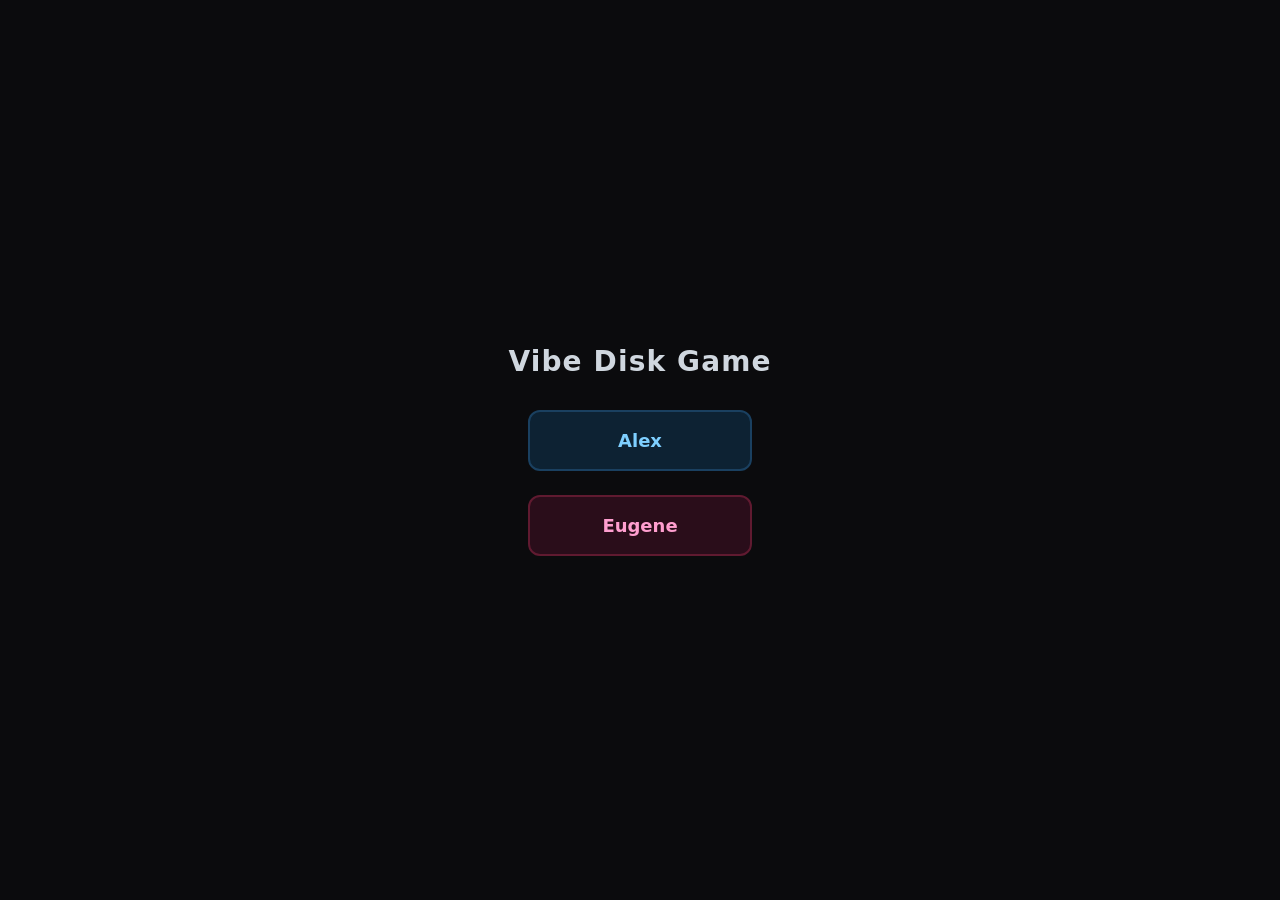
==== alex.html @ aec58927 "Add player selection landing page; split into alex.html and eugene.html index.html is now a menu scr" ====
<!doctype html>
<html>
<head>
  <meta charset="utf-8">
  <meta name="viewport" content="width=device-width,initial-scale=1">
  <title>Vibe Disk Game — Alex</title>
  <script>if(!sessionStorage.getItem('fromMenu'))location.replace('index.html');else sessionStorage.removeItem('fromMenu');</script>
  <link rel="stylesheet" href="style.css">
</head>
<body data-player="alex">
  <canvas id="game"></canvas>
  <div id="ui">Click the disk to stop it, drag, then release to fling.</div>
  <div id="panel">
    <button id="resetDisk">Reset</button>
  </div>
  <script type="module" src="main.js"></script>
</body>
</html>
---- style.css ----
html,body{height:100%;margin:0;background:#0b0b0d;color:#e6eef6;font-family:Inter, system-ui, -apple-system, 'Segoe UI', Roboto, 'Helvetica Neue', Arial;overscroll-behavior:none;overflow:hidden;touch-action:none}
canvas{display:block;width:100%;height:100%;touch-action:none}
#ui{position:fixed;left:12px;top:12px;background:rgba(0,0,0,0.45);padding:8px 10px;border-radius:8px;font-size:13px}

#panel{position:fixed;right:12px;top:12px;width:240px;background:rgba(0,0,0,0.5);padding:12px;border-radius:10px;font-size:13px;color:#e6eef6}
#panel h4{margin:0 0 8px 0;font-size:14px}
#panel .row{display:block;margin:6px 0}
#panel input[type=range]{width:100%;margin-top:6px}
#panel button{background:#14323a;color:#e6eef6;border:none;padding:6px 8px;border-radius:6px;cursor:pointer}
#panel button:hover{background:#1b4a4f}

#nav{position:fixed;bottom:0;left:0;right:0;display:flex;justify-content:center;gap:0;z-index:10}
.nav-btn{flex:1;max-width:200px;padding:12px 0;background:rgba(0,0,0,0.5);color:#e6eef6;border:none;border-top:2px solid transparent;font-size:14px;cursor:pointer}
.nav-btn:hover{background:rgba(255,255,255,0.1)}
.nav-btn.active{border-top-color:#e6eef6;background:rgba(255,255,255,0.08)}
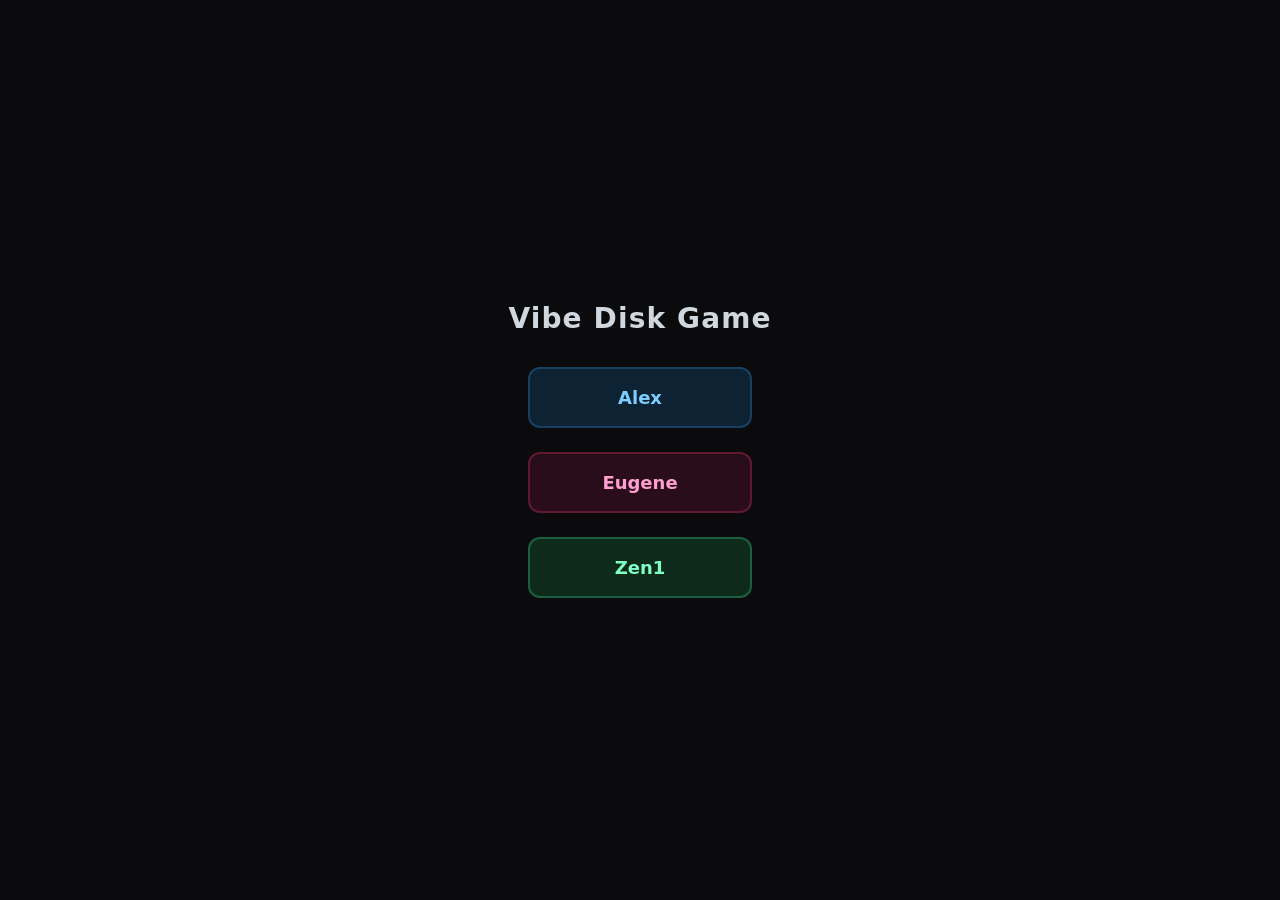
==== commit 975c7273: "Alex (Drift): auto-drift intro, ±/Erase-Draw buttons, mobile-friendly panel - Auto-drift intro: disk" ====
--- a/alex.html
+++ b/alex.html
@@ -9,9 +9,13 @@
 </head>
 <body data-player="alex">
   <canvas id="game"></canvas>
-  <div id="ui">Click the disk to stop it, drag, then release to fling.</div>
+  <div id="ui">Wiggle the disk.</div>
   <div id="panel">
     <button id="resetDisk">Reset</button>
+    <button id="pauseBtn">⏸ Pause</button>
+    <button id="slowerBtn">−</button>
+    <button id="fasterBtn">+</button>
+    <button id="reverseBtn">Erase</button>
   </div>
   <script type="module" src="main.js"></script>
 </body>
--- a/style.css
+++ b/style.css
@@ -1,13 +1,20 @@
+*{-webkit-user-select:none;user-select:none;-webkit-touch-callout:none}
 html,body{height:100%;margin:0;background:#0b0b0d;color:#e6eef6;font-family:Inter, system-ui, -apple-system, 'Segoe UI', Roboto, 'Helvetica Neue', Arial;overscroll-behavior:none;overflow:hidden;touch-action:none}
 canvas{display:block;width:100%;height:100%;touch-action:none}
-#ui{position:fixed;left:12px;top:12px;background:rgba(0,0,0,0.45);padding:8px 10px;border-radius:8px;font-size:13px}
+#ui{position:fixed;left:12px;bottom:12px;background:rgba(0,0,0,0.45);padding:8px 10px;border-radius:8px;font-size:13px;pointer-events:none;transition:opacity 0.6s ease}
+#ui.hidden{opacity:0}
 
-#panel{position:fixed;right:12px;top:12px;width:240px;background:rgba(0,0,0,0.5);padding:12px;border-radius:10px;font-size:13px;color:#e6eef6}
-#panel h4{margin:0 0 8px 0;font-size:14px}
+#panel{position:fixed;right:12px;top:12px;padding:12px;font-size:13px;color:#e6eef6;pointer-events:none;display:flex;flex-wrap:wrap;justify-content:flex-end;gap:6px;max-width:calc(100vw - 24px)}
+body[data-player="alex"] #panel{top:auto;bottom:12px}
 #panel .row{display:block;margin:6px 0}
-#panel input[type=range]{width:100%;margin-top:6px}
-#panel button{background:#14323a;color:#e6eef6;border:none;padding:6px 8px;border-radius:6px;cursor:pointer}
-#panel button:hover{background:#1b4a4f}
+#panel #resetDisk,#panel #fullscreenBtn,#panel #pauseBtn,#panel #reverseBtn,#panel #fasterBtn,#panel #slowerBtn{background:#14323a;color:#e6eef6;padding:12px 16px;min-width:40px;border-radius:8px;cursor:pointer;display:inline-block;margin:4px 2px;border:none;font:inherit;font-size:15px;pointer-events:auto}
+#panel #resetDisk:hover,#panel #fullscreenBtn:hover,#panel #pauseBtn:hover,#panel #reverseBtn:hover,#panel #fasterBtn:hover,#panel #slowerBtn:hover{background:#1b4a4f}
+#panel #resetDisk:disabled,#panel #fullscreenBtn:disabled,#panel #pauseBtn:disabled,#panel #reverseBtn:disabled,#panel #fasterBtn:disabled,#panel #slowerBtn:disabled{opacity:0.35;cursor:not-allowed}
+#panel #resetDisk:disabled:hover,#panel #fullscreenBtn:disabled:hover,#panel #pauseBtn:disabled:hover,#panel #reverseBtn:disabled:hover,#panel #fasterBtn:disabled:hover,#panel #slowerBtn:disabled:hover{background:#14323a}
+.hand-btn{position:fixed;bottom:12px;background:#14323a;color:#e6eef6;padding:6px 8px;border-radius:6px;cursor:pointer;font:13px Inter,system-ui,-apple-system,'Segoe UI',Roboto,'Helvetica Neue',Arial;pointer-events:auto;z-index:10}
+.hand-btn:hover{background:#1b4a4f}
+.hand-left{left:12px}
+.hand-right{right:12px}
 
 #nav{position:fixed;bottom:0;left:0;right:0;display:flex;justify-content:center;gap:0;z-index:10}
 .nav-btn{flex:1;max-width:200px;padding:12px 0;background:rgba(0,0,0,0.5);color:#e6eef6;border:none;border-top:2px solid transparent;font-size:14px;cursor:pointer}
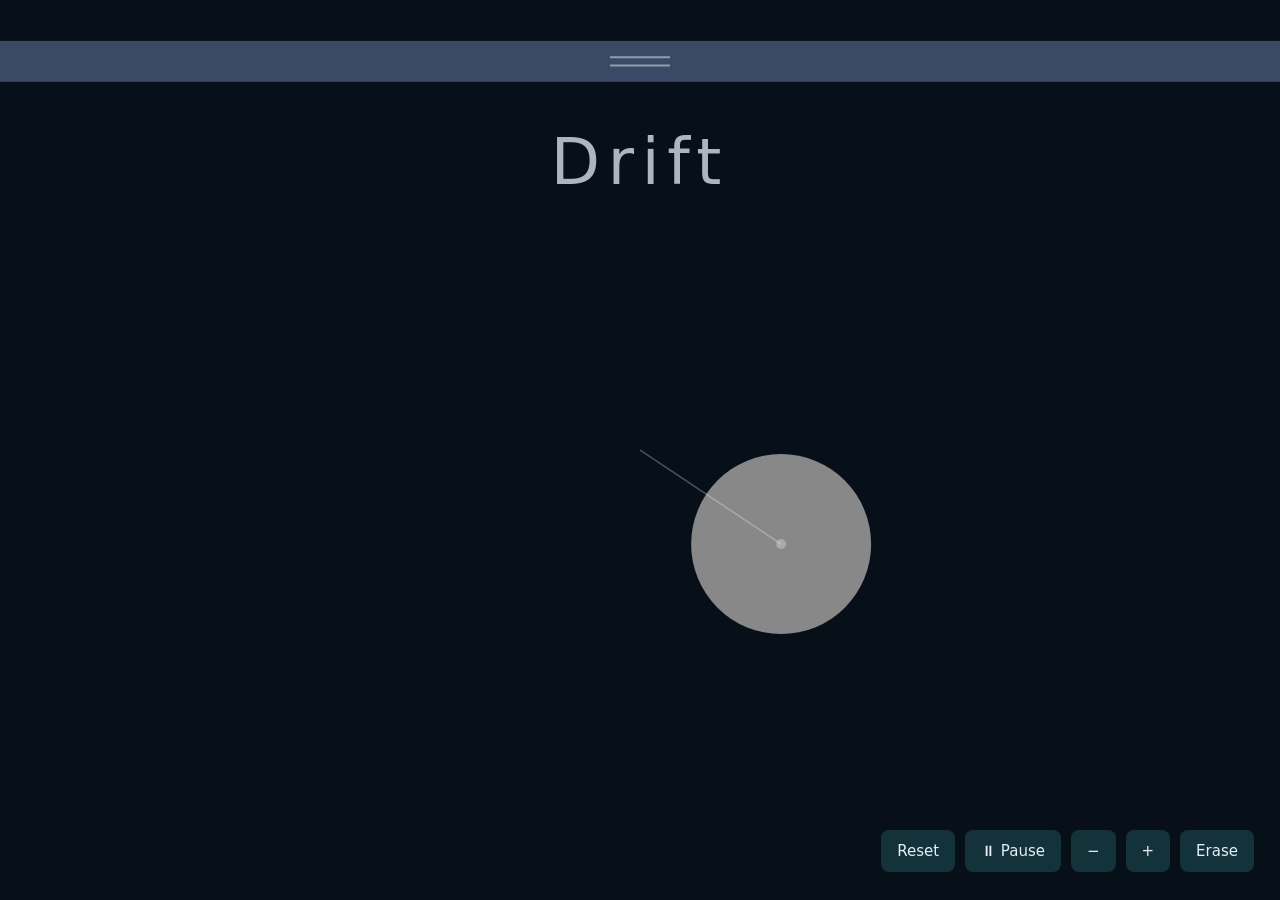
==== commit 425bcfde: "Restored the main landing page." ====
--- a/alex.html
+++ b/alex.html
@@ -3,13 +3,22 @@
 <head>
   <meta charset="utf-8">
   <meta name="viewport" content="width=device-width,initial-scale=1">
-  <title>Vibe Disk Game — Alex</title>
-  <script>if(!sessionStorage.getItem('fromMenu'))location.replace('index.html');else sessionStorage.removeItem('fromMenu');</script>
+  <title>Drift</title>
+  <meta name="description" content="A fidget to pass time">
+  <meta property="og:title" content="Drift">
+  <meta property="og:description" content="A fidget to pass time">
+  <meta property="og:url" content="https://vibediskgame.web.app/">
+  <meta property="og:type" content="website">
+  <meta property="og:image" content="https://vibediskgame.web.app/og-preview.png">
+  <meta name="twitter:card" content="summary">
+  <meta name="twitter:title" content="Drift">
+  <meta name="twitter:description" content="A fidget to pass time">
+  <link rel="icon" type="image/svg+xml" href='data:image/svg+xml;utf8,<svg xmlns="http://www.w3.org/2000/svg" viewBox="0 0 32 32"><rect width="32" height="32" fill="%23071018"/><circle cx="16" cy="16" r="10" fill="%23888888"/></svg>'>
   <link rel="stylesheet" href="style.css">
 </head>
 <body data-player="alex">
   <canvas id="game"></canvas>
-  <div id="ui">Wiggle the disk.</div>
+  <div id="ui">Drift</div>
   <div id="panel">
     <button id="resetDisk">Reset</button>
     <button id="pauseBtn">⏸ Pause</button>
--- a/style.css
+++ b/style.css
@@ -1,21 +1,25 @@
 *{-webkit-user-select:none;user-select:none;-webkit-touch-callout:none}
 html,body{height:100%;margin:0;background:#0b0b0d;color:#e6eef6;font-family:Inter, system-ui, -apple-system, 'Segoe UI', Roboto, 'Helvetica Neue', Arial;overscroll-behavior:none;overflow:hidden;touch-action:none}
 canvas{display:block;width:100%;height:100%;touch-action:none}
-#ui{position:fixed;left:12px;bottom:12px;background:rgba(0,0,0,0.45);padding:8px 10px;border-radius:8px;font-size:13px;pointer-events:none;transition:opacity 0.6s ease}
+#ui{position:fixed;left:50%;top:18%;transform:translate(-50%,-50%);font-size:clamp(36px,9vw,64px);font-weight:300;letter-spacing:0.12em;color:rgba(230,238,246,0.75);pointer-events:none;transition:opacity 1s ease;text-align:center;white-space:nowrap;user-select:none}
 #ui.hidden{opacity:0}
 
 #panel{position:fixed;right:12px;top:12px;padding:12px;font-size:13px;color:#e6eef6;pointer-events:none;display:flex;flex-wrap:wrap;justify-content:flex-end;gap:6px;max-width:calc(100vw - 24px)}
 body[data-player="alex"] #panel{top:auto;bottom:12px}
 #panel .row{display:block;margin:6px 0}
-#panel #resetDisk,#panel #fullscreenBtn,#panel #pauseBtn,#panel #reverseBtn,#panel #fasterBtn,#panel #slowerBtn{background:#14323a;color:#e6eef6;padding:12px 16px;min-width:40px;border-radius:8px;cursor:pointer;display:inline-block;margin:4px 2px;border:none;font:inherit;font-size:15px;pointer-events:auto}
-#panel #resetDisk:hover,#panel #fullscreenBtn:hover,#panel #pauseBtn:hover,#panel #reverseBtn:hover,#panel #fasterBtn:hover,#panel #slowerBtn:hover{background:#1b4a4f}
-#panel #resetDisk:disabled,#panel #fullscreenBtn:disabled,#panel #pauseBtn:disabled,#panel #reverseBtn:disabled,#panel #fasterBtn:disabled,#panel #slowerBtn:disabled{opacity:0.35;cursor:not-allowed}
-#panel #resetDisk:disabled:hover,#panel #fullscreenBtn:disabled:hover,#panel #pauseBtn:disabled:hover,#panel #reverseBtn:disabled:hover,#panel #fasterBtn:disabled:hover,#panel #slowerBtn:disabled:hover{background:#14323a}
+#panel #resetDisk,#panel #fullscreenBtn,#panel #pauseBtn,#panel #reverseBtn,#panel #colorBtn,#panel #fasterBtn,#panel #slowerBtn,#panel #speedUp,#panel #speedDown{background:#14323a;color:#e6eef6;padding:12px 16px;min-width:40px;border-radius:8px;cursor:pointer;display:inline-block;margin:4px 2px;border:none;font:inherit;font-size:15px;pointer-events:auto}
+#panel #resetDisk:hover,#panel #fullscreenBtn:hover,#panel #pauseBtn:hover,#panel #reverseBtn:hover,#panel #colorBtn:hover,#panel #fasterBtn:hover,#panel #slowerBtn:hover,#panel #speedUp:hover,#panel #speedDown:hover{background:#1b4a4f}
+#panel #resetDisk:disabled,#panel #fullscreenBtn:disabled,#panel #pauseBtn:disabled,#panel #reverseBtn:disabled,#panel #colorBtn:disabled,#panel #fasterBtn:disabled,#panel #slowerBtn:disabled,#panel #speedUp:disabled,#panel #speedDown:disabled{opacity:0.35;cursor:not-allowed}
+#panel #resetDisk:disabled:hover,#panel #fullscreenBtn:disabled:hover,#panel #pauseBtn:disabled:hover,#panel #reverseBtn:disabled:hover,#panel #colorBtn:disabled:hover,#panel #fasterBtn:disabled:hover,#panel #slowerBtn:disabled:hover,#panel #speedUp:disabled:hover,#panel #speedDown:disabled:hover{background:#14323a}
 .hand-btn{position:fixed;bottom:12px;background:#14323a;color:#e6eef6;padding:6px 8px;border-radius:6px;cursor:pointer;font:13px Inter,system-ui,-apple-system,'Segoe UI',Roboto,'Helvetica Neue',Arial;pointer-events:auto;z-index:10}
 .hand-btn:hover{background:#1b4a4f}
 .hand-left{left:12px}
 .hand-right{right:12px}
 
+#speed-panel{position:fixed;bottom:12px;left:50%;transform:translateX(-50%);display:flex;gap:8px;pointer-events:none;z-index:10}
+#speed-panel button{background:#14323a;color:#e6eef6;border:none;border-radius:8px;width:52px;height:52px;font-size:26px;line-height:1;cursor:pointer;pointer-events:auto;font-family:inherit}
+#speed-panel button:hover{background:#1b4a4f}
+
 #nav{position:fixed;bottom:0;left:0;right:0;display:flex;justify-content:center;gap:0;z-index:10}
 .nav-btn{flex:1;max-width:200px;padding:12px 0;background:rgba(0,0,0,0.5);color:#e6eef6;border:none;border-top:2px solid transparent;font-size:14px;cursor:pointer}
 .nav-btn:hover{background:rgba(255,255,255,0.1)}
